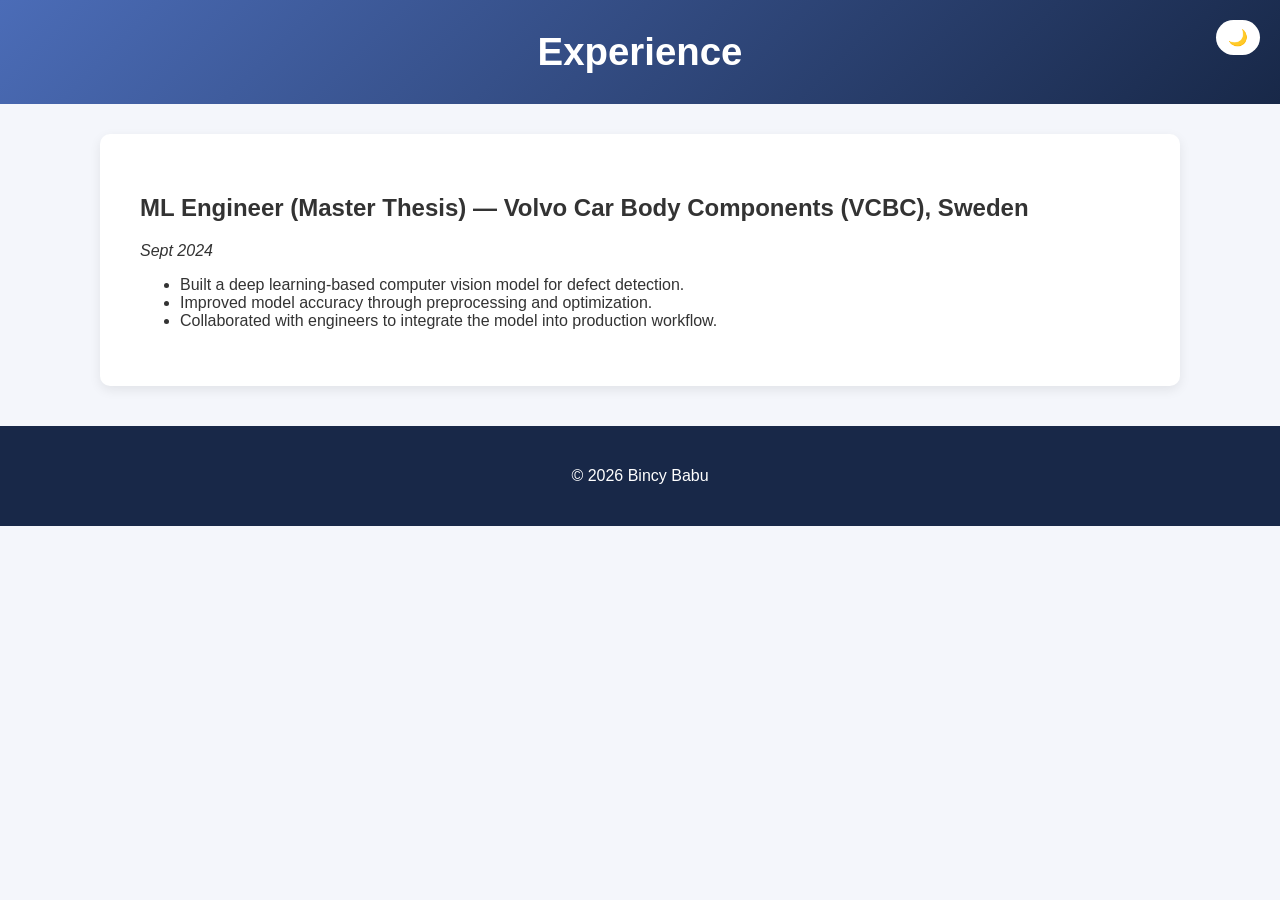
==== experience.html @ aa822b5a "Create experience.html" ====
<!DOCTYPE html>
<html lang="en">
<head>
    <meta charset="UTF-8">
    <meta name="viewport" content="width=device-width, initial-scale=1.0">
    <title>Experience | Bincy Babu</title>
    <link rel="stylesheet" href="style.css">
    <script src="script.js" defer></script>
</head>

<body>
<header>
    <h1>Experience</h1>
    <button id="darkToggle">🌙</button>
</header>

<section>
    <h2>ML Engineer (Master Thesis) — Volvo Car Body Components (VCBC), Sweden</h2>
    <p><em>Sept 2024</em></p>
    <ul>
        <li>Built a deep learning-based computer vision model for defect detection.</li>
        <li>Improved model accuracy through preprocessing and optimization.</li>
        <li>Collaborated with engineers to integrate the model into production workflow.</li>
    </ul>
</section>

<footer>
    <p>© 2026 Bincy Babu</p>
</footer>
</body>
</html>
---- style.css ----
/* ---------- GLOBAL ---------- */
body {
    font-family: 'Segoe UI', Arial, sans-serif;
    margin: 0;
    padding: 0;
    background: #f4f6fb;
    color: #333;
    transition: background 0.3s, color 0.3s;
}

.dark-mode {
    background: #121212;
    color: #e6e6e6;
}

/* ---------- HEADER ---------- */
header {
    background: linear-gradient(135deg, #4b6cb7, #182848);
    color: white;
    padding: 30px 20px;
    text-align: center;
    position: relative;
}

header h1 {
    margin: 0;
    font-size: 2.4rem;
    font-weight: 700;
}

header p {
    margin-top: 8px;
    font-size: 1.1rem;
    opacity: 0.9;
}

/* ---------- DARK MODE BUTTON ---------- */
#darkToggle {
    position: absolute;
    top: 20px;
    right: 20px;
    background: white;
    border: none;
    padding: 8px 12px;
    border-radius: 20px;
    cursor: pointer;
    font-size: 1rem;
    transition: 0.3s;
}

#darkToggle:hover {
    background: #ffdd57;
}

/* ---------- NAVIGATION ---------- */
nav {
    margin-top: 15px;
}

nav a {
    color: #ffffff;
    margin: 0 18px;
    text-decoration: none;
    font-weight: 600;
    font-size: 1rem;
    transition: 0.3s;
}

nav a:hover {
    color: #ffdd57;
}

/* ---------- HERO SECTION ---------- */
.hero {
    padding: 80px 20px;
    text-align: center;
    background: linear-gradient(135deg, #ff9a9e, #fad0c4);
    color: #333;
}

.hero h2 {
    font-size: 2.2rem;
    margin-bottom: 15px;
}

.hero p {
    max-width: 700px;
    margin: auto;
    font-size: 1.1rem;
}

.btn {
    display: inline-block;
    margin-top: 25px;
    padding: 12px 25px;
    background: #182848;
    color: white;
    text-decoration: none;
    border-radius: 6px;
    font-weight: 600;
    transition: 0.3s;
}

.btn:hover {
    background: #4b6cb7;
}

/* ---------- CONTENT SECTIONS ---------- */
section {
    padding: 40px;
    max-width: 1000px;
    margin: 30px auto;
    background: white;
    border-radius: 10px;
    box-shadow: 0 4px 12px rgba(0,0,0,0.08);
    transition: background 0.3s, color 0.3s;
}

.dark-mode section {
    background: #1e1e1e;
}

/* ---------- PROFILE PHOTO ---------- */
.profile-container {
    text-align: center;
    margin-bottom: 20px;
}

.profile-photo {
    width: 180px;
    height: 180px;
    border-radius: 50%;
    object-fit: cover;
    box-shadow: 0 4px 12px rgba(0,0,0,0.25);
    border: 4px solid #4b6cb7;
    transition: 0.3s;
}

.profile-photo:hover {
    transform: scale(1.05);
}

/* ---------- PROJECT CARDS ---------- */
.project-card {
    background: #f9f9ff;
    padding: 20px;
    border-radius: 10px;
    margin-bottom: 20px;
    border-left: 6px solid #4b6cb7;
    transition: 0.3s;
}

.project-card:hover {
    transform: translateY(-5px);
    background: #eef1ff;
}

.dark-mode .project-card {
    background: #2a2a2a;
    border-left-color: #ffdd57;
}

/* ---------- GALLERY ---------- */
.gallery {
    display: flex;
    gap: 15px;
    margin-bottom: 25px;
}

.gallery img {
    width: 32%;
    border-radius: 10px;
    box-shadow: 0 4px 12px rgba(0,0,0,0.15);
    transition: 0.3s;
}

.gallery img:hover {
    transform: scale(1.05);
}

/* ---------- FOOTER ---------- */
footer {
    text-align: center;
    padding: 25px;
    background: #182848;
    color: white;
    margin-top: 40px;
}
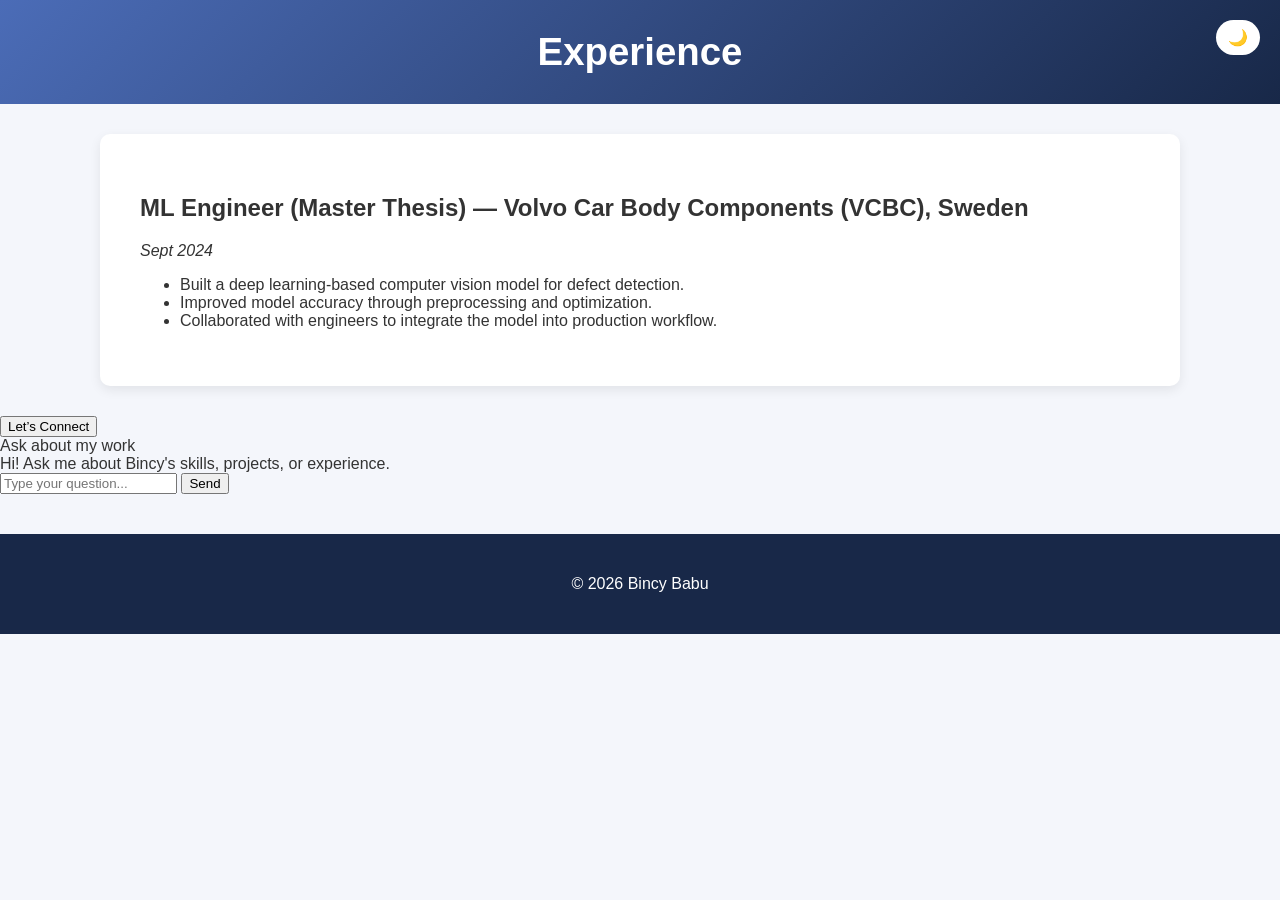
==== commit 805e88c9: "Update experience.html" ====
--- a/experience.html
+++ b/experience.html
@@ -23,6 +23,18 @@
         <li>Collaborated with engineers to integrate the model into production workflow.</li>
     </ul>
 </section>
+<button class="floating-contact" onclick="window.location.href='contact.html'">
+    Let’s Connect
+</button>
+
+<div id="chatbot">
+    <div id="chatbot-header">Ask about my work</div>
+    <div id="chatbot-body">
+        <div class="chatbot-message bot">Hi! Ask me about Bincy's skills, projects, or experience.</div>
+    </div>
+    <div id="chatbot-input-area">
+        <input type="text" id="chatbot-input" placeholder="Type your question...">
+        <button id="chatbot-send">Send</button>
 
 <footer>
     <p>© 2026 Bincy Babu</p>
